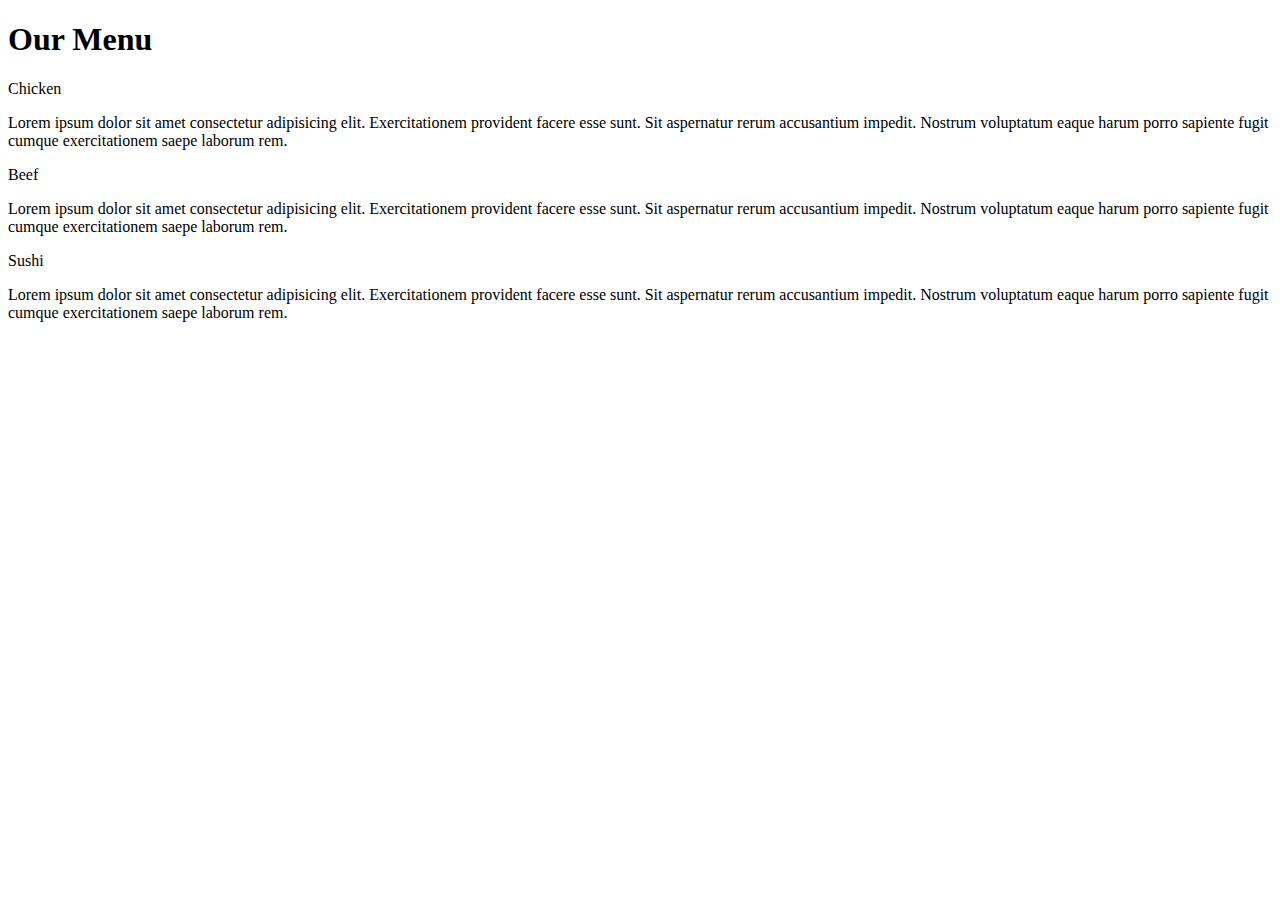
==== index.html @ 5c93a449 "Update index.html" ====
<!DOCTYPE html>
<html lang="en">
<head>
    <meta charset="UTF-8">
    <meta name="viewport" content="width=device-width, initial-scale=1.0">
    <title>Assignment Solution for module 2</title>
    <link rel="stylesheet" href="./css/style.css">
</head>
<body>
    <h1>Our Menu</h1>


        <section class="col-lg-3 col-md-2 col-sm-1">
            <div>
            <p class="chick_head">Chicken</p>
            <p class="content">Lorem ipsum dolor sit amet consectetur adipisicing elit.
                Exercitationem provident facere esse sunt. Sit aspernatur rerum accusantium impedit. 
                Nostrum voluptatum eaque harum porro sapiente fugit cumque exercitationem saepe laborum rem.
            </p>
        </div>
        </section>
        <section class="col-lg-3 col-md-2 col-sm-1">
            <div>
            <p class="beef_head">Beef</p>
            <p class="content">Lorem ipsum dolor sit amet consectetur adipisicing elit.
                Exercitationem provident facere esse sunt. Sit aspernatur rerum accusantium impedit. 
                Nostrum voluptatum eaque harum porro sapiente fugit cumque exercitationem saepe laborum rem.
            </p>
        </div>
        </section>
        <section class="col-lg-3 col-md-1 col-sm-1">
            <div>
            <p class="sushi_head">Sushi</p>
            <p class="content">Lorem ipsum dolor sit amet consectetur adipisicing elit.
                Exercitationem provident facere esse sunt. Sit aspernatur rerum accusantium impedit. 
                Nostrum voluptatum eaque harum porro sapiente fugit cumque exercitationem saepe laborum rem.
            </p>
        </div>
        </section>

</body>
</html>
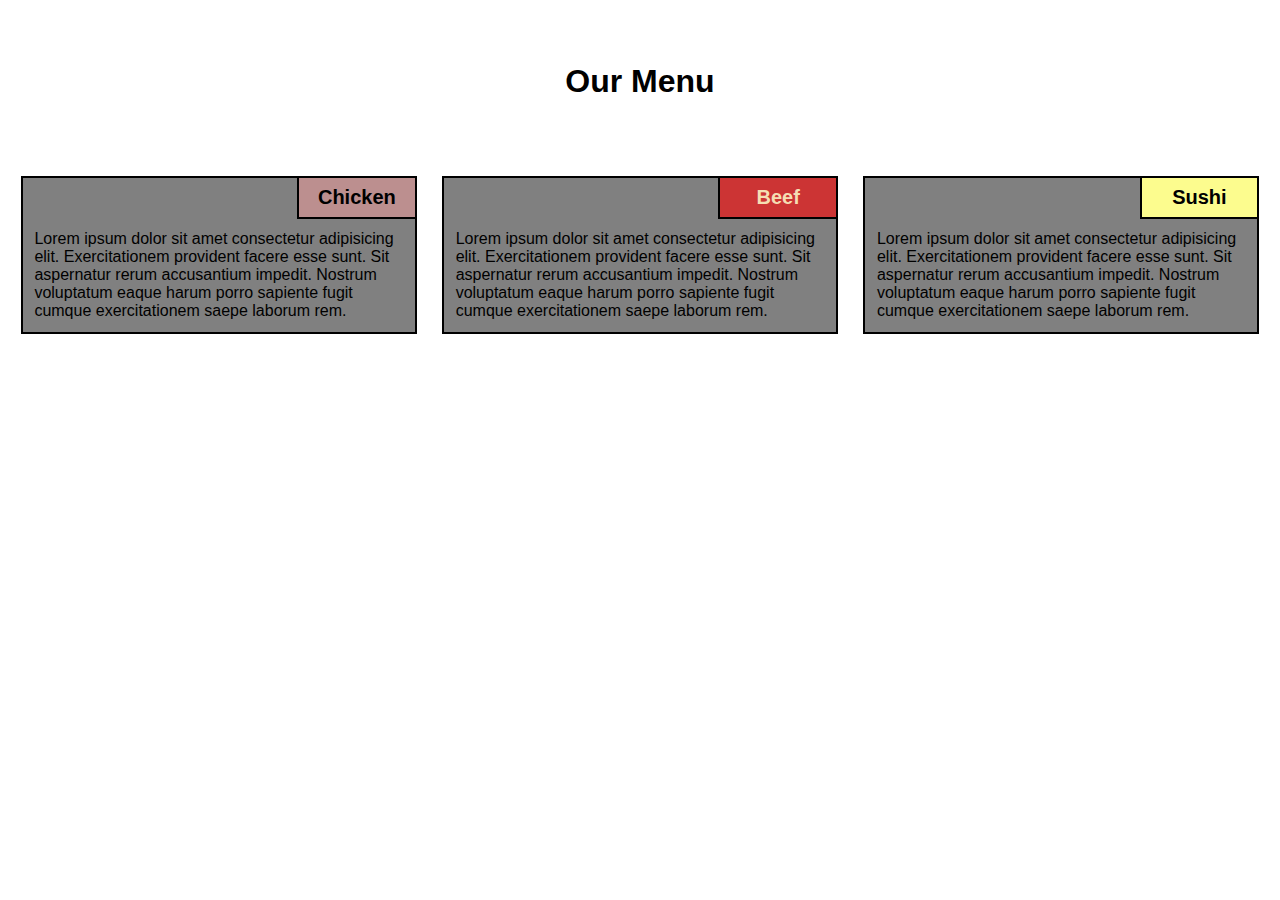
==== commit 9c320c91: "Update index.html" ====
--- a/index.html
+++ b/index.html
@@ -3,8 +3,8 @@
 <head>
     <meta charset="UTF-8">
     <meta name="viewport" content="width=device-width, initial-scale=1.0">
-    <title>Assignment Solution for module 2</title>
-    <link rel="stylesheet" href="./css/style.css">
+    <title>Our Menu Assignment</title>
+    <link rel="stylesheet" type="text/css" href="styles.css">
 </head>
 <body>
     <h1>Our Menu</h1>
--- a/styles.css
+++ b/styles.css
@@ -0,0 +1,103 @@
+*{
+    box-sizing: border-box;
+    font-family:'Gill Sans', 'Gill Sans MT', 'Trebuchet MS', sans-serif;
+}
+
+h1{
+    margin: 5%;
+    text-align: center;
+    font-weight: bold;
+}
+section {
+
+    padding: 1%;
+    width: 100%;
+}
+p {
+    position: relative;
+    clear: right;
+}
+
+div {
+
+    background-color: gray;
+    border: 2px solid black;
+    width: 100%;
+}
+
+.chick_head{
+    float: right;
+    width: 30%;
+    padding: 2%;
+    margin: 0px;
+    border-left: 2px solid black;
+    border-bottom: 2px solid black;
+    text-align: center;
+    font-size: 125%;
+    font-weight: bold;
+    background-color: rosybrown;
+}
+.beef_head{
+    float: right;
+    width: 30%;
+    padding: 2%;
+    margin: 0px;
+    border-left: 2px solid black;
+    border-bottom: 2px solid black;
+    text-align: center;
+    font-size: 125%;
+    font-weight: bold;
+    color: wheat;
+    background-color: rgb(204, 52, 52);
+}
+.sushi_head{
+    float: right;
+    width: 30%;
+    padding: 2%;
+    margin: 0px;
+    border-left: 2px solid black;
+    border-bottom: 2px solid black;
+    text-align: center;
+    font-size: 125%;
+    font-weight: bold;
+    background-color: rgb(252, 252, 142);
+}
+.content {
+
+    padding: 3%;
+    background-color: gray;
+    color: black;
+    margin: 0px;
+    overflow: auto;
+}
+
+
+
+@media  (min-width:992px) {
+    .col-lg-3{
+        float: left;
+        width: 33.33%;
+    
+    }
+    
+}
+
+@media ( min-width:768px) and (max-width:991px){
+
+    .col-md-2{
+        float: left;
+        width: 50%;
+
+    }
+    .col-md-1{
+        float: left;
+        width: 100%;
+
+    }
+}
+@media (max-width: 767px) {
+    .col-sm-1 {
+        float: left;
+        width: 100%;
+    }
+}
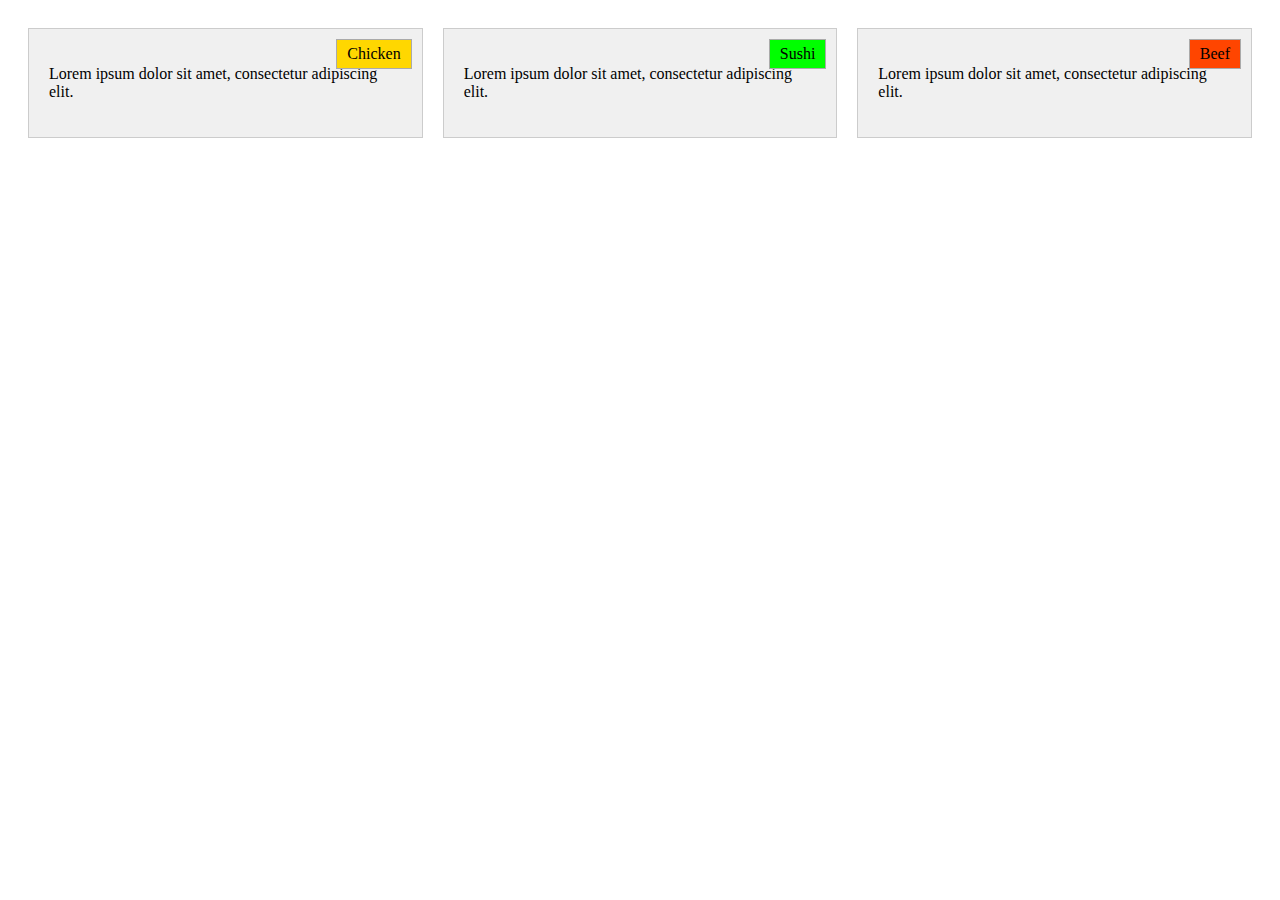
==== commit 39c03dad: "Update index.html" ====
--- a/index.html
+++ b/index.html
@@ -1,42 +1,22 @@
 <!DOCTYPE html>
-<html lang="en">
+<html>
 <head>
-    <meta charset="UTF-8">
-    <meta name="viewport" content="width=device-width, initial-scale=1.0">
-    <title>Our Menu Assignment</title>
-    <link rel="stylesheet" type="text/css" href="styles.css">
+  <link rel="stylesheet" type="text/css" href="styles.css">
 </head>
 <body>
-    <h1>Our Menu</h1>
-
-
-        <section class="col-lg-3 col-md-2 col-sm-1">
-            <div>
-            <p class="chick_head">Chicken</p>
-            <p class="content">Lorem ipsum dolor sit amet consectetur adipisicing elit.
-                Exercitationem provident facere esse sunt. Sit aspernatur rerum accusantium impedit. 
-                Nostrum voluptatum eaque harum porro sapiente fugit cumque exercitationem saepe laborum rem.
-            </p>
-        </div>
-        </section>
-        <section class="col-lg-3 col-md-2 col-sm-1">
-            <div>
-            <p class="beef_head">Beef</p>
-            <p class="content">Lorem ipsum dolor sit amet consectetur adipisicing elit.
-                Exercitationem provident facere esse sunt. Sit aspernatur rerum accusantium impedit. 
-                Nostrum voluptatum eaque harum porro sapiente fugit cumque exercitationem saepe laborum rem.
-            </p>
-        </div>
-        </section>
-        <section class="col-lg-3 col-md-1 col-sm-1">
-            <div>
-            <p class="sushi_head">Sushi</p>
-            <p class="content">Lorem ipsum dolor sit amet consectetur adipisicing elit.
-                Exercitationem provident facere esse sunt. Sit aspernatur rerum accusantium impedit. 
-                Nostrum voluptatum eaque harum porro sapiente fugit cumque exercitationem saepe laborum rem.
-            </p>
-        </div>
-        </section>
-
+  <div class="menu-container">
+    <div class="menu-box">
+      <div class="menu-item chicken">Chicken</div>
+      <p>Lorem ipsum dolor sit amet, consectetur adipiscing elit.</p>
+    </div>
+    <div class="menu-box">
+      <div class="menu-item sushi">Sushi</div>
+      <p>Lorem ipsum dolor sit amet, consectetur adipiscing elit.</p>
+    </div>
+    <div class="menu-box">
+      <div class="menu-item beef">Beef</div>
+      <p>Lorem ipsum dolor sit amet, consectetur adipiscing elit.</p>
+    </div>
+  </div>
 </body>
 </html>
--- a/styles.css
+++ b/styles.css
@@ -1,76 +1,60 @@
-*{
-    box-sizing: border-box;
-    font-family:'Gill Sans', 'Gill Sans MT', 'Trebuchet MS', sans-serif;
+.menu-container {
+  display: flex;
+  justify-content: space-between;
+  padding: 20px;
+  flex-wrap: wrap; /* Allow wrapping on smaller screens */
 }
 
-h1{
-    margin: 5%;
-    text-align: center;
-    font-weight: bold;
-}
-section {
-
-    padding: 1%;
-    width: 100%;
-}
-p {
-    position: relative;
-    clear: right;
+.menu-box {
+  background-color: #f0f0f0; /* Gray background color */
+  border: 1px solid #ccc;
+  padding: 20px;
+  width: calc(33.33% - 40px);
+  margin-bottom: 20px;
+  position: relative;
 }
 
-div {
-
-    background-color: gray;
-    border: 2px solid black;
-    width: 100%;
+.menu-item {
+  position: absolute;
+  top: 10px;
+  right: 10px;
+  border: 1px solid #aaa;
+  padding: 5px 10px;
 }
 
-.chick_head{
-    float: right;
-    width: 30%;
-    padding: 2%;
-    margin: 0px;
-    border-left: 2px solid black;
-    border-bottom: 2px solid black;
-    text-align: center;
-    font-size: 125%;
-    font-weight: bold;
-    background-color: rosybrown;
-}
-.beef_head{
-    float: right;
-    width: 30%;
-    padding: 2%;
-    margin: 0px;
-    border-left: 2px solid black;
-    border-bottom: 2px solid black;
-    text-align: center;
-    font-size: 125%;
-    font-weight: bold;
-    color: wheat;
-    background-color: rgb(204, 52, 52);
-}
-.sushi_head{
-    float: right;
-    width: 30%;
-    padding: 2%;
-    margin: 0px;
-    border-left: 2px solid black;
-    border-bottom: 2px solid black;
-    text-align: center;
-    font-size: 125%;
-    font-weight: bold;
-    background-color: rgb(252, 252, 142);
-}
-.content {
-
-    padding: 3%;
-    background-color: gray;
-    color: black;
-    margin: 0px;
-    overflow: auto;
+.menu-item.chicken {
+  background-color: #FFD700; /* Yellow */
 }
 
+.menu-item.sushi {
+  background-color: #00FF00; /* Green */
+}
+
+.menu-item.beef {
+  background-color: #FF4500; /* Orange/Red */
+}
+
+/* Media Query for screens with width >= 1200px */
+@media (min-width: 1200px) {
+  .menu-container {
+    flex-wrap: nowrap; /* Prevent wrapping on larger screens */
+  }
+
+  .menu-box {
+    width: calc(33.33% - 40px);
+    margin-right: 20px;
+    margin-bottom: 0; /* Remove margin-bottom for adjacent boxes */
+  }
+
+  .menu-box:last-child {
+    margin-right: 0; /* Remove margin from the last box to avoid excess spacing */
+  }
+
+  .menu-item {
+    top: 10px;
+    right: 10px;
+  }
+}
 
 
 @media  (min-width:992px) {
@@ -82,22 +66,3 @@
     
 }
 
-@media ( min-width:768px) and (max-width:991px){
-
-    .col-md-2{
-        float: left;
-        width: 50%;
-
-    }
-    .col-md-1{
-        float: left;
-        width: 100%;
-
-    }
-}
-@media (max-width: 767px) {
-    .col-sm-1 {
-        float: left;
-        width: 100%;
-    }
-}
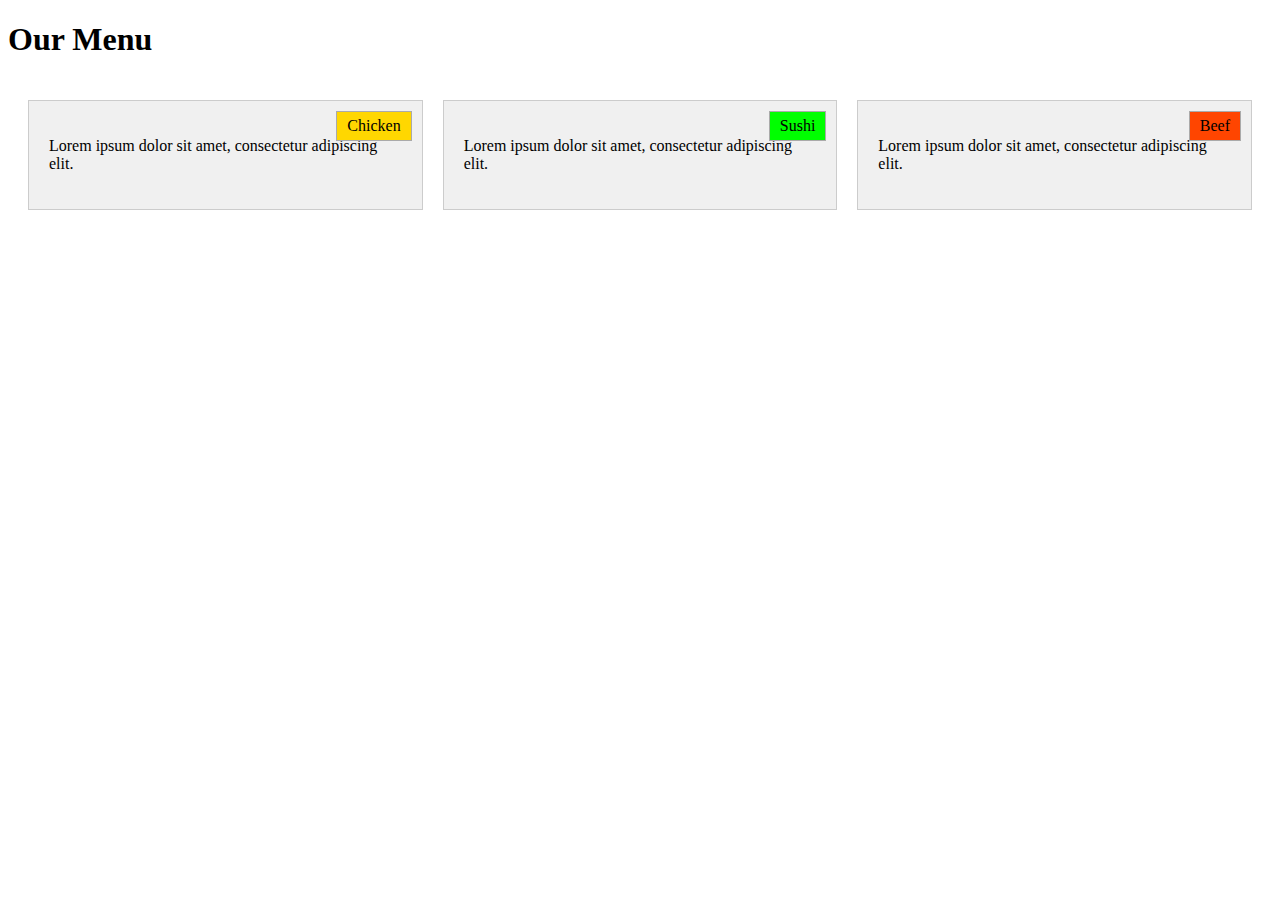
==== commit 817294b3: "Update index.html" ====
--- a/index.html
+++ b/index.html
@@ -4,6 +4,7 @@
   <link rel="stylesheet" type="text/css" href="styles.css">
 </head>
 <body>
+<h1>Our Menu</h1>
   <div class="menu-container">
     <div class="menu-box">
       <div class="menu-item chicken">Chicken</div>
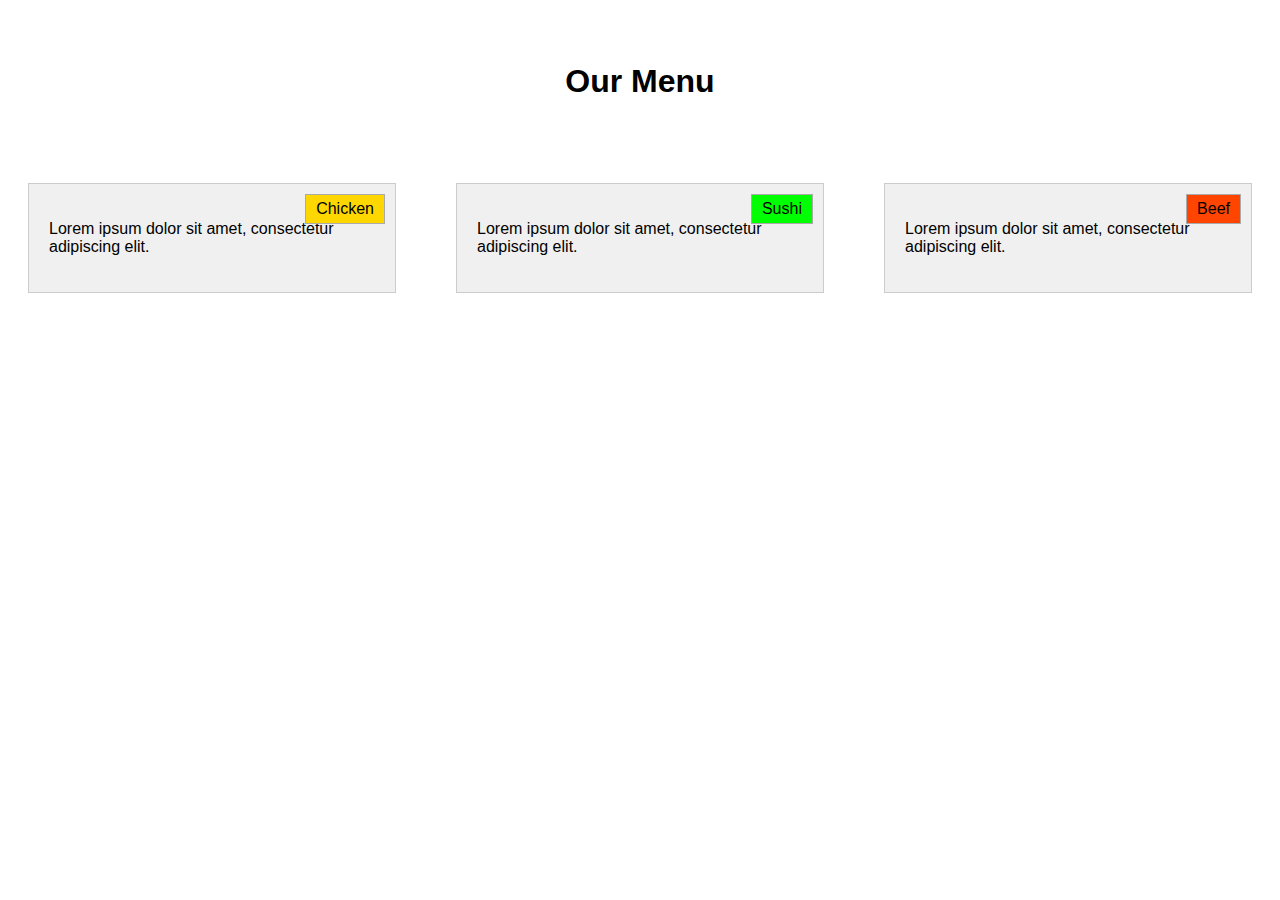
==== commit f49b90ed: "Update index.html" ====
--- a/index.html
+++ b/index.html
@@ -1,6 +1,9 @@
 <!DOCTYPE html>
 <html>
 <head>
+<meta charset="UTF-8">
+    <meta name="viewport" content="width=device-width, initial-scale=1.0">
+    <title>Our Menu</title>
   <link rel="stylesheet" type="text/css" href="styles.css">
 </head>
 <body>
--- a/styles.css
+++ b/styles.css
@@ -1,3 +1,7 @@
+*{
+    box-sizing: border-box;
+    font-family:'Gill Sans', 'Gill Sans MT', 'Trebuchet MS', sans-serif;
+}
 .menu-container {
   display: flex;
   justify-content: space-between;
@@ -12,6 +16,11 @@
   width: calc(33.33% - 40px);
   margin-bottom: 20px;
   position: relative;
+}
+h1{
+  margin: 5%;
+    text-align: center;
+    font-weight: bold;
 }
 
 .menu-item {
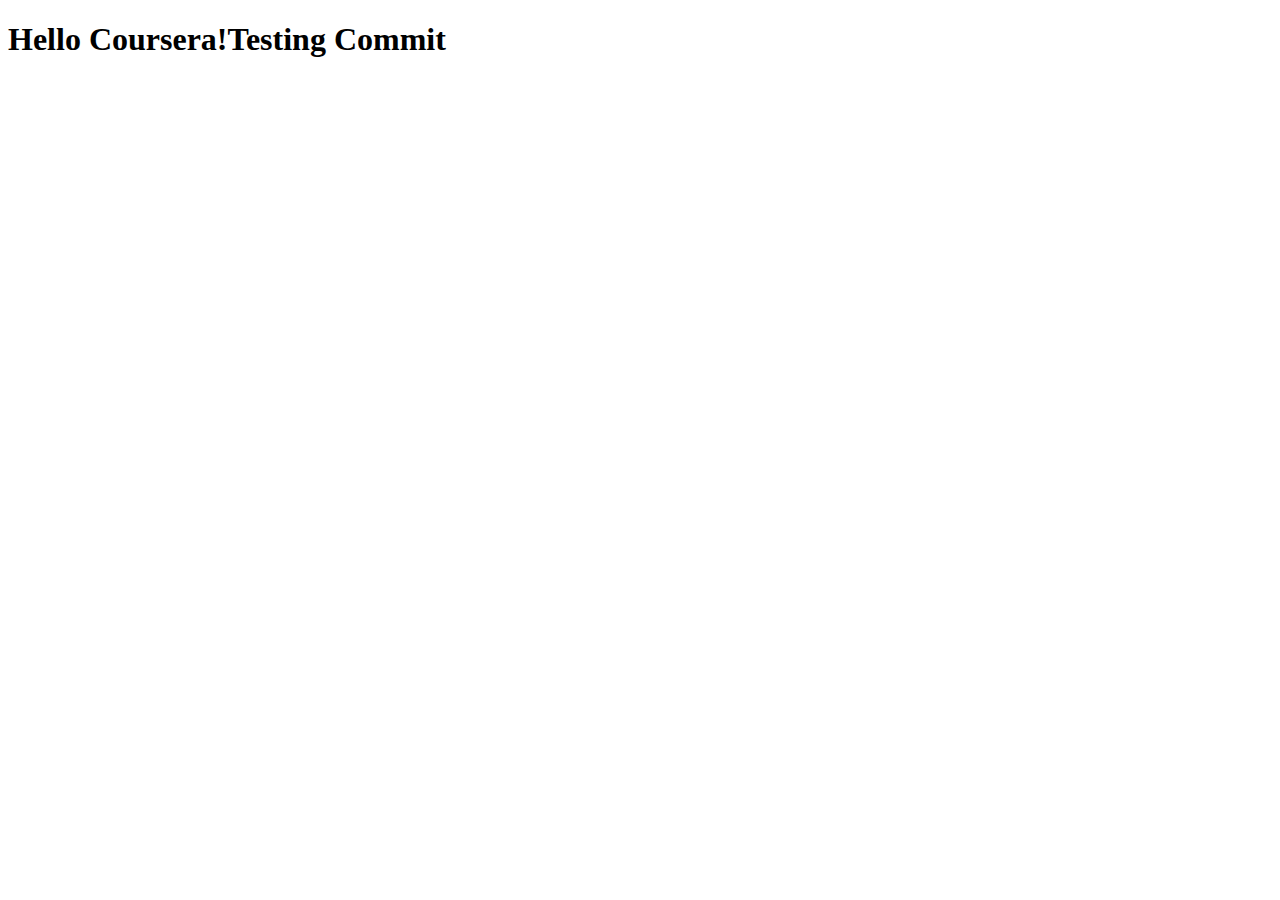
==== commit 5f6a07dc: "Add files via upload" ====
--- a/index.html
+++ b/index.html
@@ -1,26 +1,12 @@
 <!DOCTYPE html>
 <html>
 <head>
-<meta charset="UTF-8">
-    <meta name="viewport" content="width=device-width, initial-scale=1.0">
-    <title>Our Menu</title>
-  <link rel="stylesheet" type="text/css" href="styles.css">
+	<meta charset="utf-8">
+	<meta name="viewport" content="width=device-width, initial-scale=1">
+	<title>Responsive Layout</title>
+	<link rel="style sheet" href=".base">
 </head>
 <body>
-<h1>Our Menu</h1>
-  <div class="menu-container">
-    <div class="menu-box">
-      <div class="menu-item chicken">Chicken</div>
-      <p>Lorem ipsum dolor sit amet, consectetur adipiscing elit.</p>
-    </div>
-    <div class="menu-box">
-      <div class="menu-item sushi">Sushi</div>
-      <p>Lorem ipsum dolor sit amet, consectetur adipiscing elit.</p>
-    </div>
-    <div class="menu-box">
-      <div class="menu-item beef">Beef</div>
-      <p>Lorem ipsum dolor sit amet, consectetur adipiscing elit.</p>
-    </div>
-  </div>
+<h1>Hello Coursera!Testing Commit</h1>
 </body>
-</html>
+</html>